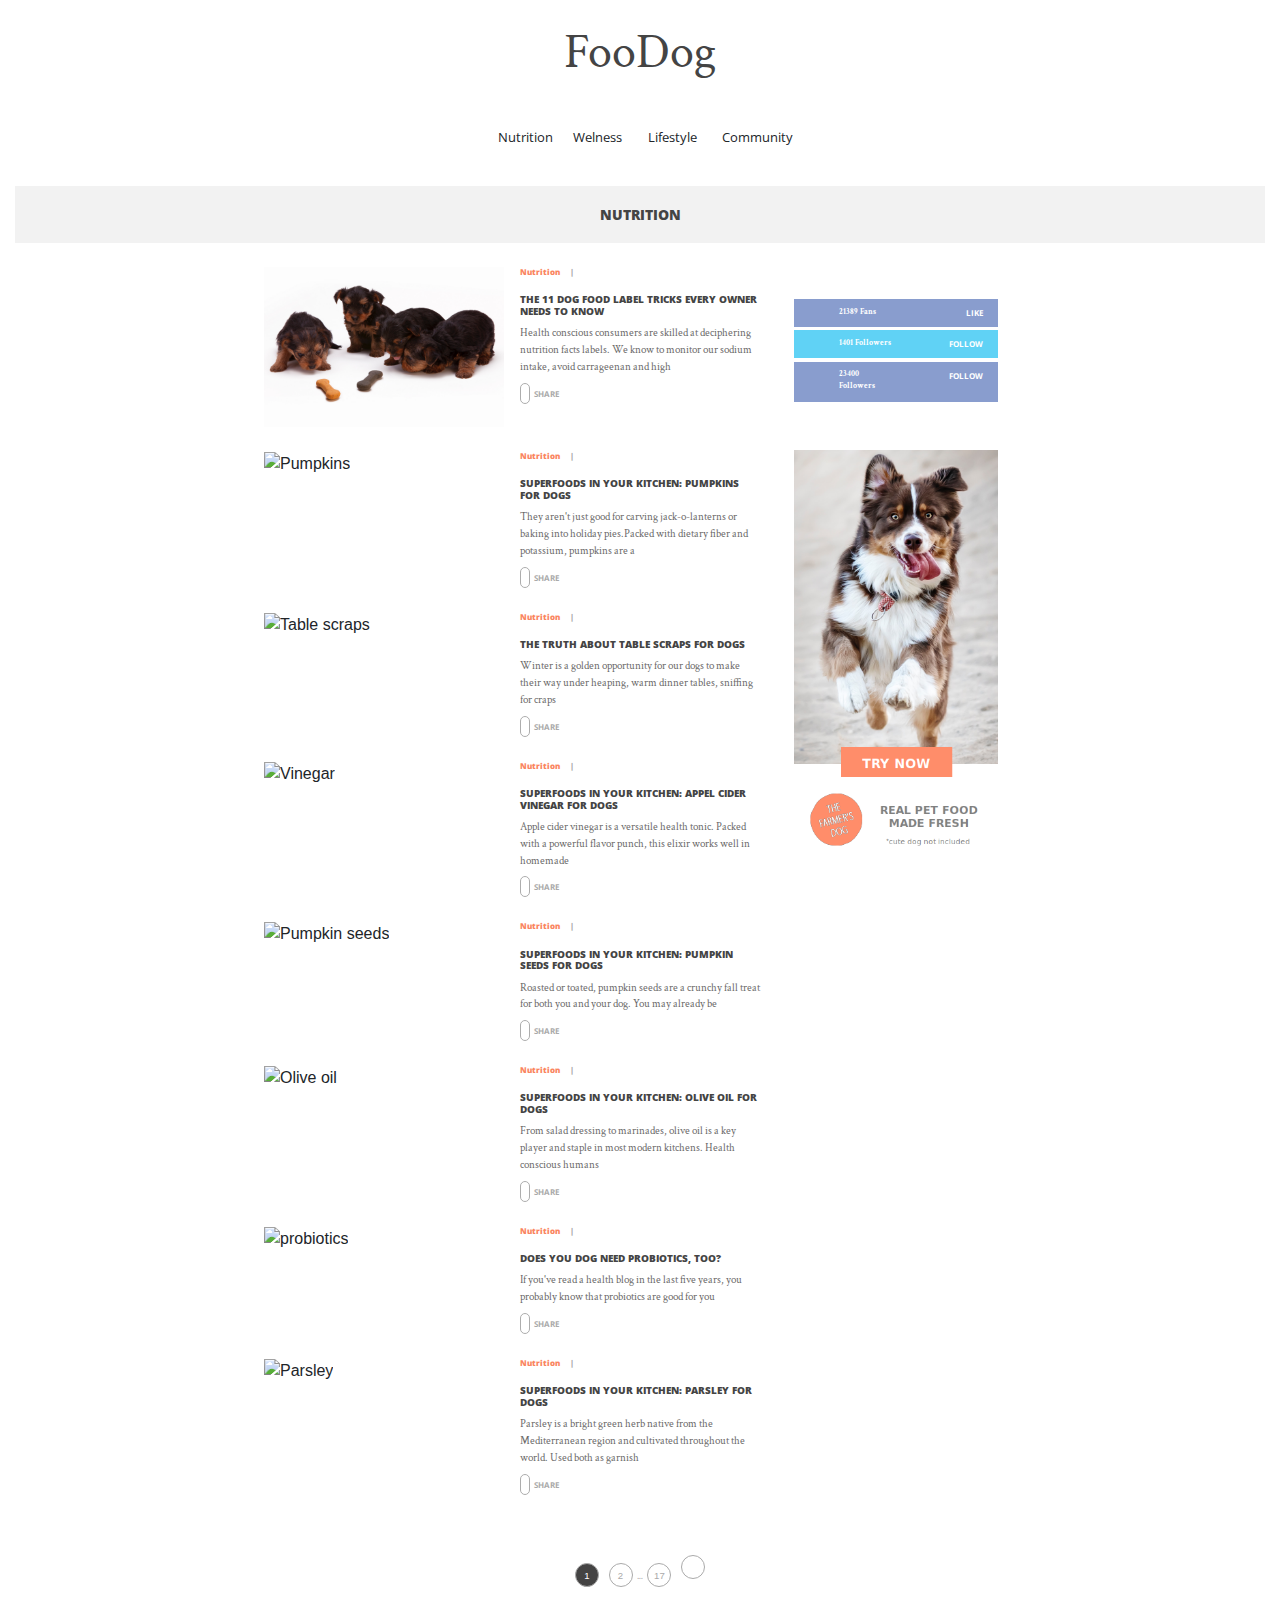
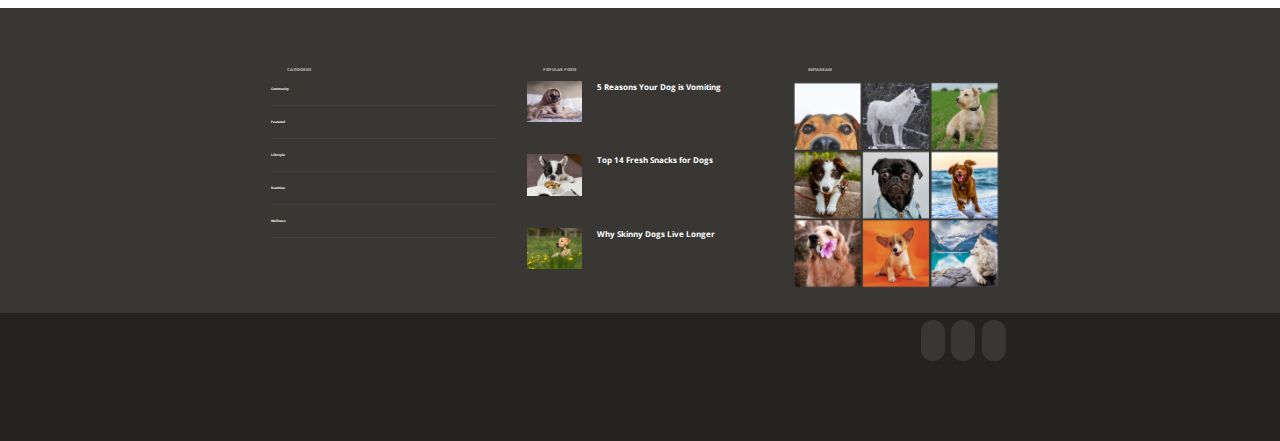
==== nutrition.html @ 689a0df2 "update" ====
<!DOCTYPE html>
<html lang="en">
  <head>
    <meta charset="UTF-8" />
    <meta name="viewport" content="width=device-width, initial-scale=1.0" />
    <meta http-equiv="X-UA-Compatible" content="ie=edge" />
    <title>Nutrition</title>
    <link rel="stylesheet" href="assets/css/style.css" />
    <link
      href="https://fonts.googleapis.com/css?family=Crimson+Text&display=swap"
      rel="stylesheet"
    />
    <link
      href="https://fonts.googleapis.com/css?family=Open+Sans&display=swap"
      rel="stylesheet"
    />
    <script src="https://kit.fontawesome.com/a076d05399.js"></script>
    <link
      rel="stylesheet"
      href="https://stackpath.bootstrapcdn.com/bootstrap/4.3.1/css/bootstrap.min.css"
      integrity="sha384-ggOyR0iXCbMQv3Xipma34MD+dH/1fQ784/j6cY/iJTQUOhcWr7x9JvoRxT2MZw1T"
      crossorigin="anonymous"
    />
  </head>
  <body>
    <!--Entete-->
    <section class="container">
      <article class="row">
        <div class="col-md-12"><h1>FooDog</h1></div>
      </article>
      <nav class="row marge space sans nav_t">
        <div class="col-md-1"><a>Nutrition</a></div>
        <div class="col-md-1"><a>Welness</a></div>
        <div class="col-md-1"><a>Lifestyle</a></div>
        <div class="col-md-1"><a>Community</a></div>
      </nav>
    </section>
    <section class="container-fluid">
        <div class="row">
        <div class="col-md-12"><h3 class="nutri p-0">Nutrition</h3></div>
        <article class="col-md-8">
    </section>
    <!--Main-->
    <section class="container featured">
      <div class="row">
        <article class="col-md-8">
          <article class="row pt-2">
            <div class="col-md-6 p-2">
              <img alt="Dog treats" src="assets/images/dog-food-1.png" />
            </div>
            <div class="col-md-6 p-2">
              <h2>Nutrition <span id="v-line">|</span></h2>
              <h4>
                The 11 dog food label tricks every owner needs to know
              </h4>
              <p class="mb-1">
                Health conscious consumers are skilled at deciphering nutrition
                facts labels. We know to monitor our sodium intake, avoid
                carrageenan and high
              </p>
              <a href=""> <i class="fas fa-share" id="share"></i>share</a>
            </div>
          </article>
          <article class="row pt-2">
            <div class="col-md-6 p-2">
              <img alt="Pumpkins" src="assets/images/pumpkins.png" />
            </div>
            <div class="col-md-6 p-2">
              <h2>Nutrition <span id="v-line">|</span></h2>
              <h4>
                Superfoods in your kitchen: pumpkins for dogs
              </h4>
              <p class="mb-1">
                They aren't just good for carving jack-o-lanterns or baking into
                holiday pies.Packed with dietary fiber and potassium, pumpkins
                are a
              </p>
              <a href=""> <i class="fas fa-share" id="share"></i>share</a>
            </div>
          </article>
          <article class="row pt-2">
            <div class="col-md-6 p-2">
              <img alt="Table scraps" src="assets/images/table-scrap.png" />
            </div>
            <div class="col-md-6 p-2">
              <h2>Nutrition <span id="v-line">|</span></h2>
              <h4>
                The truth about table scraps for dogs
              </h4>
              <p class="mb-1">
                Winter is a golden opportunity for our dogs to make their way
                under heaping, warm dinner tables, sniffing for craps
              </p>
              <a href=""> <i class="fas fa-share" id="share"></i>share</a>
            </div>
          </article>
          <article class="row pt-2">
            <div class="col-md-6 p-2">
              <img alt="Vinegar" src="assets/images/vinegar.png" />
            </div>
            <div class="col-md-6 p-2">
              <h2>Nutrition <span id="v-line">|</span></h2>
              <h4>
                Superfoods in your kitchen: appel cider vinegar for dogs
              </h4>
              <p class="mb-1">
                Apple cider vinegar is a versatile health tonic. Packed with a
                powerful flavor punch, this elixir works well in homemade
              </p>
              <a href=""> <i class="fas fa-share" id="share"></i>share</a>
            </div>
          </article>
          <article class="row pt-2">
            <div class="col-md-6 p-2">
              <img alt="Pumpkin seeds" src="assets/images/pumpkin-seeds.png" />
            </div>
            <div class="col-md-6 p-2">
              <h2>Nutrition <span id="v-line">|</span></h2>
              <h4>
                Superfoods in your kitchen: pumpkin seeds for dogs
              </h4>
              <p class="mb-1">
                Roasted or toated, pumpkin seeds are a crunchy fall treat for
                both you and your dog. You may already be
              </p>
              <a href=""> <i class="fas fa-share" id="share"></i>share</a>
            </div>
          </article>
          <article class="row pt-2">
            <div class="col-md-6 p-2">
              <img alt="Olive oil" src="assets/images/olive-oil.png" />
            </div>
            <div class="col-md-6 p-2">
              <h2>Nutrition <span id="v-line">|</span></h2>
              <h4>
                Superfoods in your kitchen: olive oil for dogs
              </h4>
              <p class="mb-1">
                From salad dressing to marinades, olive oil is a key player and
                staple in most modern kitchens. Health conscious humans
              </p>
              <a href=""> <i class="fas fa-share" id="share"></i>share</a>
            </div>
          </article>
          <article class="row pt-2">
            <div class="col-md-6 p-2">
              <img alt="probiotics" src="assets/images/probiotics.png" />
            </div>
            <div class="col-md-6 p-2">
              <h2>Nutrition <span id="v-line">|</span></h2>
              <h4>
                Does you dog need probiotics, too?
              </h4>
              <p class="mb-1">
                If you've read a health blog in the last five years, you
                probably know that probiotics are good for you
              </p>
              <a href=""> <i class="fas fa-share" id="share"></i>share</a>
            </div>
          </article>
          <article class="row pt-2">
            <div class="col-md-6 p-2">
              <img alt="Parsley" src="assets/images/parsley.png" />
            </div>
            <div class="col-md-6 p-2">
              <h2>Nutrition <span id="v-line">|</span></h2>
              <h4>
                Superfoods in your kitchen: parsley for dogs
              </h4>
              <p class="mb-1">
                Parsley is a bright green herb native from the Mediterranean
                region and cultivated throughout the world. Used both as garnish
              </p>
              <a href=""> <i class="fas fa-share" id="share"></i>share</a>
            </div>
          </article>
        </article>
        <aside class="col-md-4 ">
          <article class="row">
            <div class="col-md-12 n_width">
              <!-- La case Facebook-->
              <div class="row hblue_back mt-5">
                <div class="col-md-1">
                  <i class="fab fa-facebook-f  align-middle"></i>
                </div>
                <div class="col-md text_back">
                  <p>21389 Fans</p>
                </div>
                <div class="col-md text_back txt_right">
                  <a href="">LIKE</a>
                </div>
              </div>
              <!--Fin de la case Facebook-->
              <!--La case Tweeter-->
              <div class="row blue_back">
                <div class="col-md-1">
                  <i class="fab fa-twitter align-middle"></i>
                </div>
                <div class="col-md text_back">
                  <p>1401 Followers</p>
                </div>
                <div class="col-md text_back txt_right">
                  <a href="">FOLLOW</a>
                </div>
              </div>
              <!--Fin de la case Tweeter-->
              <!--La case instagram-->
              <div class="row mb-5 hblue_back">
                <div class="col-md-1">
                  <i class="fab fa-instagram align-middle"></i>
                </div>
                <div class="col-md text_back">
                  <p>23400 Followers</p>
                </div>
                <div class="col-md text_back txt_right">
                  <a href="">FOLLOW</a>
                </div>
              </div>
              <!--Fin de la case instagram-->
            </div>
            <article class="n_width">
              <img alt="Ad" src="assets/images/ad.png" />
            </article>
          </article>
        </aside>
      </div>
    </section>
    <section class="container mt-5">
      <div class="row">
        <section class="col">
          <ul class="pagination">
            <li class="page-num current">
              1
            </li>
            <li class="page-num">
              <a href="#">2</a>
            </li>
            <li class="dots">
              ...
            </li>
            <li class="page-num">
              <a href="#">17</a>
            </li>
            <li class="page-num">
              <a href="#"><i class="fa fa-angle-right"></i></a>
            </li>
          </ul>
        </section>
      </div>
    </section>
    <!--footer 1-->
    <footer class="container-fluid p-0" id="footer1-cont1">
      <section class="container" id="footer1-cont2">
        <div class="row">
          <section class="col-md-4">
            <h6 class="mb-0">CATEGORIES</h6>
            <ul id="footer1-list">
              <li class="list-item">
                Community
              </li>
              <li class="list-item">
                Featured
              </li>
              <li class="list-item">
                Lifestyle
              </li>
              <li class="list-item">
                Nutrition
              </li>
              <li class="list-item">
                Wellness
              </li>
            </ul>
          </section>
          <article class="col-md-4">
            <h6>POPULAR POSTS</h6>
            <article class="row">
              <div class="col-md-4">
                <img
                  class="pictures1"
                  alt="Dog vomit"
                  src="assets/images/vomit-2.png"
                />
              </div>
              <div class="col-md-8 pl-0">
                5 Reasons Your Dog is Vomiting
              </div>
            </article>
            <article class="row">
              <div class="col-md-4">
                <img
                  class="pictures1"
                  alt="Dog eat"
                  src="assets/images/snacks-2.png"
                />
              </div>
              <div class="col-md-8 pl-0">
                Top 14 Fresh Snacks for Dogs
              </div>
            </article>
            <article class="row">
              <div class="col-md-4">
                <img
                  class="pictures1"
                  alt="Skinny dog"
                  src="assets/images/skinny-3.png"
                />
              </div>
              <div class="col-md-8 pl-0">
                Why Skinny Dogs Live Longer
              </div>
            </article>
          </article>
          <article class="col-md-4 flex">
            <h6>INSTAGRAM</h6>
            <img src="assets/images/insta.png" alt="insta" />
          </article>
        </div>
      </section>
    </footer>
    <!--Footer media-->
    <article class="container-fluid p-0" id="footer-media">
      <nav class="container">
        <div class="row">
          <div class="col-md-12 media-icons">
            <i class="fab fa-facebook-f" id="icons"></i>
            <i class="fab fa-twitter" id="icons"></i>
            <i class="fab fa-instagram" id="icons"></i>
          </div>
        </div>
      </nav>
    </article>
  </body>
</html>
---- assets/css/style.css ----
.crim, h1, p {
  font-family: "Crimson Text", serif;
}

.sans, .featured a, h2, h3, h4, h5, h6, .txt_right a, #footer1-cont2 {
  font-family: "Open Sans", sans-serif;
}

.container {
  max-width: 60% !important;
  margin: auto !important;
}

.marge {
  display: -webkit-box;
  display: -ms-flexbox;
  display: flex;
  -ms-flex-pack: distribute;
      justify-content: space-around;
  max-width: 70%;
}

.space {
  position: relative;
  left: 15em;
  padding-left: 1em;
  padding-right: 16em;
  padding-top: 3em;
  padding-bottom: 3em;
}

.n_w {
  width: 120% !important;
  margin-left: -6em !important;
}

.nav_t {
  font-size: 0.8em;
  text-align: center;
}

.rpos {
  position: relative;
  left: 1.4em;
}

.featured a {
  color: #aaa !important;
  text-transform: uppercase;
  font-size: 0.5em;
  font-weight: bold;
}

.nutri {
  background-color: #f2f2f2;
  line-height: 4em;
}

h1 {
  text-align: center;
  margin-top: 0.5em !important;
  color: #444444;
  font-size: 3em !important;
  font-weight: 500 !important;
}

h2 {
  color: #fa8460;
  word-spacing: 1em;
  font-size: 0.5em !important;
  font-weight: 1000 !important;
}

h3 {
  text-align: center;
  text-transform: uppercase;
  padding-top: 0.5em;
  color: #444444;
  font-size: 0.9em !important;
  font-weight: 1000 !important;
}

h4 {
  color: #444444;
  text-transform: uppercase;
  padding-top: 1em;
  font-size: 0.6em !important;
  font-weight: 1000 !important;
}

h5 {
  color: #444444;
  text-transform: uppercase;
  font-size: 0.5em !important;
  font-weight: 1000 !important;
}

h5:after {
  background-color: #f2f2f2;
  content: "";
  display: inline-block;
  height: 0.2em;
  position: relative;
  vertical-align: middle;
  width: 80%;
  left: 0.5em;
}

h6 {
  color: #aaa;
  text-transform: uppercase;
  font-size: 0.5em !important;
  font-weight: 1000 !important;
  margin-left: 1rem;
}

p {
  font-size: 0.7em;
  color: #6b6a6a;
}

.text_back p {
  font-size: 0.5em !important;
  font-weight: bold;
  color: white;
  position: relative;
  top: 0.8em;
}

.txt_right {
  text-align: right !important;
}

.txt_right a {
  color: white !important;
}

a:hover {
  text-decoration: none !important;
}

img {
  width: 100%;
}

#img-oversize {
  width: 120%;
}

.n_width {
  max-width: 80% !important;
  margin: auto;
}

.n_height {
  height: 50%;
}

.blue_back {
  color: white;
  background-color: #60d2f5;
  margin: 0.2em 0em 0.2em 0em;
  vertical-align: middle;
}

.hblue_back {
  background-color: #899dce;
  color: white;
}

#v-line {
  font-size: 1em;
  color: #aaa;
}

#center {
  text-align: center;
}

#share {
  color: black;
  border-radius: 50px;
  border: solid 0.1em #adadad;
  padding: 0.5em;
  margin-right: 0.5em;
}

.pagination {
  -webkit-box-pack: center;
      -ms-flex-pack: center;
          justify-content: center;
  -webkit-box-align: baseline;
      -ms-flex-align: baseline;
          align-items: baseline;
}

.page-num {
  border-radius: 50px;
  margin: 0.5em !important;
  font-size: 0.6em !important;
  border: 0.1em solid #aaa !important;
  width: 2.5em;
  height: 2.5em;
  text-align: center;
  line-height: 2.5em;
}

.current {
  color: white;
  background-color: #444343;
}

.pagination a {
  color: #aaa;
  -webkit-box-align: baseline;
      -ms-flex-align: baseline;
          align-items: baseline;
}

.dots {
  color: #aaa;
  font-size: 0.4em;
  font-weight: bold;
}

#footer1-cont1 {
  background-color: #383734;
}

#footer1-cont2 {
  padding-top: 60px;
  color: white;
  font-weight: bold !important;
  font-size: 0.5em !important;
}

#footer1-list {
  list-style-type: none;
  padding-left: 0;
}

#footer1-list .list-item {
  border-bottom: 0.1rem solid rgba(255, 255, 255, 0.05);
  line-height: 2rem;
  font-size: 0.4em;
}

.pictures1 {
  max-width: 120%;
  max-height: 120%;
  padding-bottom: 2rem;
}

.flex {
  padding: 0em 3em 3em 3em !important;
}

#footer-media {
  height: 8rem;
  background-color: #242321;
}

.media-icons {
  color: white;
  text-align: right;
  padding-top: 1rem;
}

#icons {
  border: 0.8rem solid #383734;
  background-color: #383734;
  border-radius: 3rem;
  margin: 0.2em;
  width: 2.2em;
  height: 2.2em;
  text-align: center;
  line-height: 0.6em;
}

#img_menu img {
  width: 2em;
  position: relative;
  top: 0.4em;
  left: -0.2em;
}

#menu {
  display: -webkit-box;
  display: -ms-flexbox;
  display: flex;
  -webkit-box-orient: vertical !important;
  -webkit-box-direction: normal !important;
      -ms-flex-direction: column !important;
          flex-direction: column !important;
}

#menu a {
  display: none;
  font-size: 1em;
  padding-top: 1em;
  position: relative;
  top: -220px;
  left: -220px;
  -webkit-transition: 1s;
  transition: 1s;
}

#img_menu:hover {
  -webkit-transition: 1s;
  transition: 1s;
}

#img_menu:hover #menu {
  position: absolute;
}

#img_menu:hover #menu a {
  display: block;
  top: 0px;
  left: 0px;
}

.flux {
  display: -webkit-box;
  display: -ms-flexbox;
  display: flex;
  -webkit-box-orient: horizontal;
  -webkit-box-direction: normal;
      -ms-flex-direction: row;
          flex-direction: row;
}

.lower {
  font-size: 12px;
  height: 20px;
}

.flax {
  display: -webkit-box;
  display: -ms-flexbox;
  display: flex;
  -webkit-box-orient: horizontal;
  -webkit-box-direction: normal;
      -ms-flex-direction: row;
          flex-direction: row;
}

.border {
  border: 1px solid black;
}

.black {
  background-color: black;
  color: white;
}

.pos {
  height: 20px;
}

.pos_t {
  position: relative;
  top: -30px;
  left: 40px;
  font-size: 2em;
}

.logo {
  width: 2em;
  height: 2em;
}

.hid {
  display: none;
  -webkit-transition: 1s;
  transition: 1s;
}

.rech:hover .hid {
  display: block;
  -webkit-transition: 1s;
  transition: 1s;
}

.marg {
  margin-top: 2em;
  margin-bottom: 2em;
  position: relative;
  bottom: 2em;
}

.resize {
  height: 3em !important;
}
/*# sourceMappingURL=style.css.map */
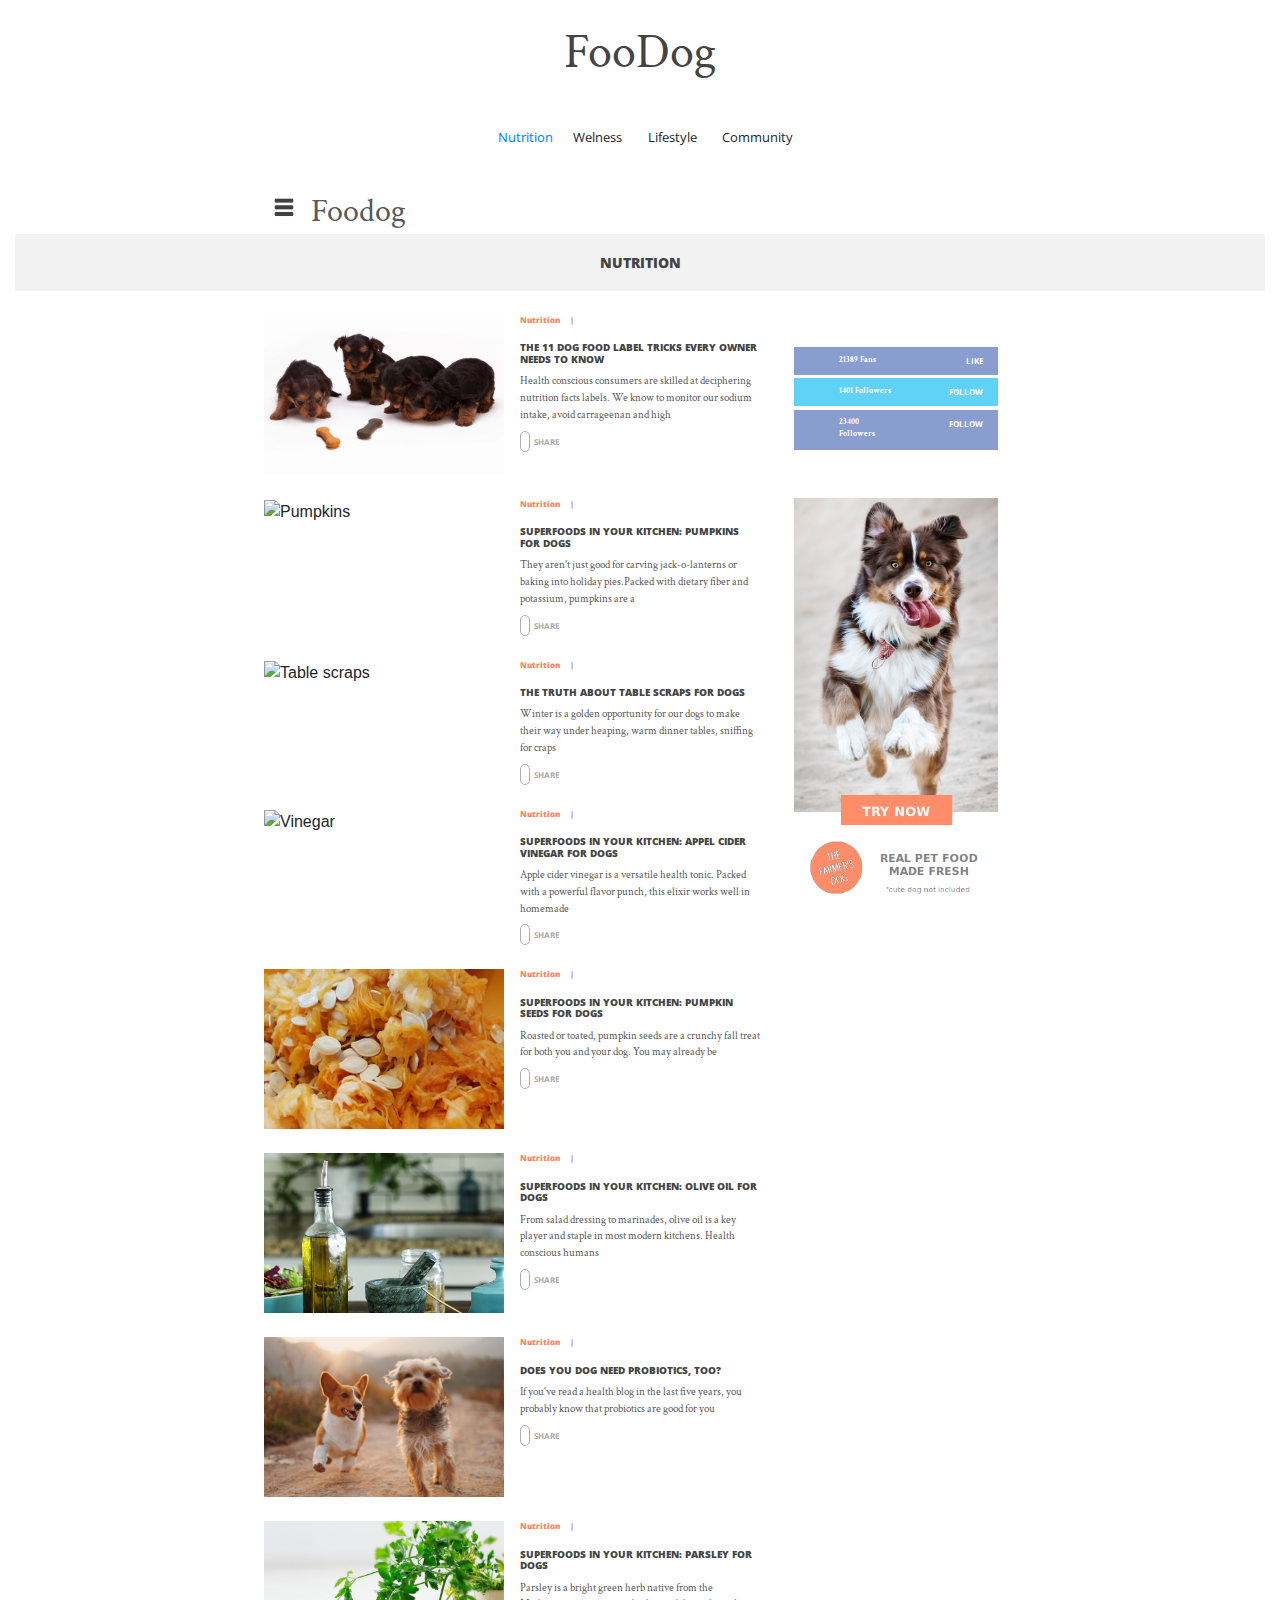
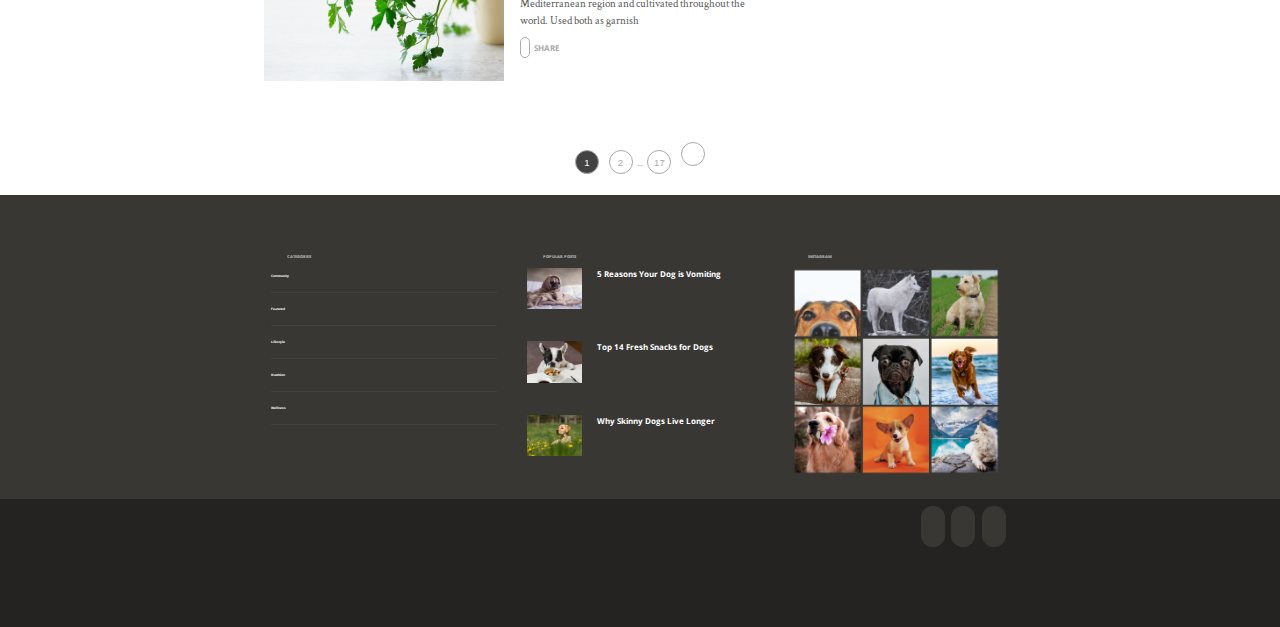
==== commit b5f7e02a: "Ajout" ====
--- a/nutrition.html
+++ b/nutrition.html
@@ -1,334 +1,333 @@
 <!DOCTYPE html>
 <html lang="en">
-  <head>
-    <meta charset="UTF-8" />
-    <meta name="viewport" content="width=device-width, initial-scale=1.0" />
-    <meta http-equiv="X-UA-Compatible" content="ie=edge" />
-    <title>Nutrition</title>
-    <link rel="stylesheet" href="assets/css/style.css" />
-    <link
-      href="https://fonts.googleapis.com/css?family=Crimson+Text&display=swap"
-      rel="stylesheet"
-    />
-    <link
-      href="https://fonts.googleapis.com/css?family=Open+Sans&display=swap"
-      rel="stylesheet"
-    />
-    <script src="https://kit.fontawesome.com/a076d05399.js"></script>
-    <link
-      rel="stylesheet"
-      href="https://stackpath.bootstrapcdn.com/bootstrap/4.3.1/css/bootstrap.min.css"
-      integrity="sha384-ggOyR0iXCbMQv3Xipma34MD+dH/1fQ784/j6cY/iJTQUOhcWr7x9JvoRxT2MZw1T"
-      crossorigin="anonymous"
-    />
-  </head>
-  <body>
-    <!--Entete-->
-    <section class="container">
-      <article class="row">
-        <div class="col-md-12"><h1>FooDog</h1></div>
+
+<head>
+  <meta charset="UTF-8" />
+  <meta name="viewport" content="width=device-width, initial-scale=1.0" />
+  <meta http-equiv="X-UA-Compatible" content="ie=edge" />
+  <title>Nutrition</title>
+  <link rel="stylesheet" href="assets/css/style.css" />
+  <link href="https://fonts.googleapis.com/css?family=Crimson+Text&display=swap" rel="stylesheet" />
+  <link href="https://fonts.googleapis.com/css?family=Open+Sans&display=swap" rel="stylesheet" />
+  <script src="https://kit.fontawesome.com/a076d05399.js"></script>
+  <link rel="stylesheet" href="https://stackpath.bootstrapcdn.com/bootstrap/4.3.1/css/bootstrap.min.css"
+    integrity="sha384-ggOyR0iXCbMQv3Xipma34MD+dH/1fQ784/j6cY/iJTQUOhcWr7x9JvoRxT2MZw1T" crossorigin="anonymous" />
+</head>
+
+<body>
+  <!--Entete-->
+  <section class="container">
+    <article class="row">
+      <div class="col-md-12" id="hidden-mob">
+        <h1>FooDog</h1>
+      </div>
+    </article>
+    <nav class="row marge space sans nav_t" id="hidden-mob">
+      <div class="col-md-1"><a href="nutrition.html">Nutrition</a></div>
+      <div class="col-md-1"><a>Welness</a></div>
+      <div class="col-md-1"><a>Lifestyle</a></div>
+      <div class="col-md-1"><a>Community</a></div>
+    </nav>
+    <nav class="row resize" id="hidden-pc">
+      <div id="img_menu" class="col-md-4">
+        <a><img src="assets/images/menu_ico.png" alt="#"></a>
+        <div id="menu">
+          <a href="nutrition.html">Nutrition</a>
+          <a>Wellness</a>
+          <a>Lifestyle</a>
+          <a>Community</a>
+        </div>
+        <p class="pos_t anim_float">Foodog</h1>
+      </div>
+    </nav>
+  </section>
+  <section class="container-fluid">
+    <div class="row">
+      <div class="col-md-12">
+        <h3 class="nutri p-0">Nutrition</h3>
+      </div>
+      <article class="col-md-8">
+  </section>
+  <!--Main-->
+  <section class="container featured">
+    <div class="row">
+      <article class="col-md-8">
+
+        <article class="row pt-2">
+          <div class="col-md-6 p-2">
+            <a href="single.html"><img alt="Dog treats" src="assets/images/dog-food-1.png" />
+            </a></div>
+          <div class="col-md-6 p-2">
+            <h2>Nutrition <span id="v-line">|</span></h2>
+            <h4>
+              The 11 dog food label tricks every owner needs to know
+            </h4>
+            <p class="mb-1">
+              Health conscious consumers are skilled at deciphering nutrition
+              facts labels. We know to monitor our sodium intake, avoid
+              carrageenan and high
+            </p>
+            <a href=""> <i class="fas fa-share" id="share"></i>share</a>
+          </div>
+        </article>
+
+        <article class="row pt-2">
+          <div class="col-md-6 p-2">
+            <img alt="Pumpkins" src="assets/images/pumpkins.png" />
+          </div>
+          <div class="col-md-6 p-2">
+            <h2>Nutrition <span id="v-line">|</span></h2>
+            <h4>
+              Superfoods in your kitchen: pumpkins for dogs
+            </h4>
+            <p class="mb-1">
+              They aren't just good for carving jack-o-lanterns or baking into
+              holiday pies.Packed with dietary fiber and potassium, pumpkins
+              are a
+            </p>
+            <a href=""> <i class="fas fa-share" id="share"></i>share</a>
+          </div>
+        </article>
+        <article class="row pt-2">
+          <div class="col-md-6 p-2">
+            <img alt="Table scraps" src="assets/images/table-scrap.png" />
+          </div>
+          <div class="col-md-6 p-2">
+            <h2>Nutrition <span id="v-line">|</span></h2>
+            <h4>
+              The truth about table scraps for dogs
+            </h4>
+            <p class="mb-1">
+              Winter is a golden opportunity for our dogs to make their way
+              under heaping, warm dinner tables, sniffing for craps
+            </p>
+            <a href=""> <i class="fas fa-share" id="share"></i>share</a>
+          </div>
+        </article>
+        <article class="row pt-2">
+          <div class="col-md-6 p-2">
+            <img alt="Vinegar" src="assets/images/vinegar.png" />
+          </div>
+          <div class="col-md-6 p-2">
+            <h2>Nutrition <span id="v-line">|</span></h2>
+            <h4>
+              Superfoods in your kitchen: appel cider vinegar for dogs
+            </h4>
+            <p class="mb-1">
+              Apple cider vinegar is a versatile health tonic. Packed with a
+              powerful flavor punch, this elixir works well in homemade
+            </p>
+            <a href=""> <i class="fas fa-share" id="share"></i>share</a>
+          </div>
+        </article>
+        <article class="row pt-2">
+          <div class="col-md-6 p-2">
+            <img alt="Pumpkin seeds" src="assets/images/pumpkin-seeds.png" />
+          </div>
+          <div class="col-md-6 p-2">
+            <h2>Nutrition <span id="v-line">|</span></h2>
+            <h4>
+              Superfoods in your kitchen: pumpkin seeds for dogs
+            </h4>
+            <p class="mb-1">
+              Roasted or toated, pumpkin seeds are a crunchy fall treat for
+              both you and your dog. You may already be
+            </p>
+            <a href=""> <i class="fas fa-share" id="share"></i>share</a>
+          </div>
+        </article>
+        <article class="row pt-2">
+          <div class="col-md-6 p-2">
+            <img alt="Olive oil" src="assets/images/olive-oil.png" />
+          </div>
+          <div class="col-md-6 p-2">
+            <h2>Nutrition <span id="v-line">|</span></h2>
+            <h4>
+              Superfoods in your kitchen: olive oil for dogs
+            </h4>
+            <p class="mb-1">
+              From salad dressing to marinades, olive oil is a key player and
+              staple in most modern kitchens. Health conscious humans
+            </p>
+            <a href=""> <i class="fas fa-share" id="share"></i>share</a>
+          </div>
+        </article>
+        <article class="row pt-2">
+          <div class="col-md-6 p-2">
+            <img alt="probiotics" src="assets/images/probiotics.png" />
+          </div>
+          <div class="col-md-6 p-2">
+            <h2>Nutrition <span id="v-line">|</span></h2>
+            <h4>
+              Does you dog need probiotics, too?
+            </h4>
+            <p class="mb-1">
+              If you've read a health blog in the last five years, you
+              probably know that probiotics are good for you
+            </p>
+            <a href=""> <i class="fas fa-share" id="share"></i>share</a>
+          </div>
+        </article>
+        <article class="row pt-2">
+          <div class="col-md-6 p-2">
+            <img alt="Parsley" src="assets/images/parsley.png" />
+          </div>
+          <div class="col-md-6 p-2">
+            <h2>Nutrition <span id="v-line">|</span></h2>
+            <h4>
+              Superfoods in your kitchen: parsley for dogs
+            </h4>
+            <p class="mb-1">
+              Parsley is a bright green herb native from the Mediterranean
+              region and cultivated throughout the world. Used both as garnish
+            </p>
+            <a href=""> <i class="fas fa-share" id="share"></i>share</a>
+          </div>
+        </article>
       </article>
-      <nav class="row marge space sans nav_t">
-        <div class="col-md-1"><a>Nutrition</a></div>
-        <div class="col-md-1"><a>Welness</a></div>
-        <div class="col-md-1"><a>Lifestyle</a></div>
-        <div class="col-md-1"><a>Community</a></div>
-      </nav>
-    </section>
-    <section class="container-fluid">
-        <div class="row">
-        <div class="col-md-12"><h3 class="nutri p-0">Nutrition</h3></div>
-        <article class="col-md-8">
-    </section>
-    <!--Main-->
-    <section class="container featured">
+      <aside class="col-md-4 ">
+        <article class="row">
+          <div class="col-md-12 n_width">
+            <!-- La case Facebook-->
+            <div class="row hblue_back mt-5">
+              <div class="col-md-1">
+                <i class="fab fa-facebook-f  align-middle"></i>
+              </div>
+              <div class="col-md text_back">
+                <p>21389 Fans</p>
+              </div>
+              <div class="col-md text_back txt_right">
+                <a href="">LIKE</a>
+              </div>
+            </div>
+            <!--Fin de la case Facebook-->
+            <!--La case Tweeter-->
+            <div class="row blue_back">
+              <div class="col-md-1">
+                <i class="fab fa-twitter align-middle"></i>
+              </div>
+              <div class="col-md text_back">
+                <p>1401 Followers</p>
+              </div>
+              <div class="col-md text_back txt_right">
+                <a href="">FOLLOW</a>
+              </div>
+            </div>
+            <!--Fin de la case Tweeter-->
+            <!--La case instagram-->
+            <div class="row mb-5 hblue_back">
+              <div class="col-md-1">
+                <i class="fab fa-instagram align-middle"></i>
+              </div>
+              <div class="col-md text_back">
+                <p>23400 Followers</p>
+              </div>
+              <div class="col-md text_back txt_right">
+                <a href="">FOLLOW</a>
+              </div>
+            </div>
+            <!--Fin de la case instagram-->
+          </div>
+          <article class="n_width">
+            <img alt="Ad" src="assets/images/ad.png" />
+          </article>
+        </article>
+      </aside>
+    </div>
+  </section>
+  <section class="container mt-5">
+    <div class="row">
+      <section class="col">
+        <ul class="pagination">
+          <li class="page-num current">
+            1
+          </li>
+          <li class="page-num">
+            <a href="#">2</a>
+          </li>
+          <li class="dots">
+            ...
+          </li>
+          <li class="page-num">
+            <a href="#">17</a>
+          </li>
+          <li class="page-num">
+            <a href="#"><i class="fa fa-angle-right"></i></a>
+          </li>
+        </ul>
+      </section>
+    </div>
+  </section>
+  <!--footer 1-->
+  <footer class="container-fluid p-0" id="footer1-cont1">
+    <section class="container" id="footer1-cont2">
       <div class="row">
-        <article class="col-md-8">
-          <article class="row pt-2">
-            <div class="col-md-6 p-2">
-              <img alt="Dog treats" src="assets/images/dog-food-1.png" />
-            </div>
-            <div class="col-md-6 p-2">
-              <h2>Nutrition <span id="v-line">|</span></h2>
-              <h4>
-                The 11 dog food label tricks every owner needs to know
-              </h4>
-              <p class="mb-1">
-                Health conscious consumers are skilled at deciphering nutrition
-                facts labels. We know to monitor our sodium intake, avoid
-                carrageenan and high
-              </p>
-              <a href=""> <i class="fas fa-share" id="share"></i>share</a>
-            </div>
-          </article>
-          <article class="row pt-2">
-            <div class="col-md-6 p-2">
-              <img alt="Pumpkins" src="assets/images/pumpkins.png" />
-            </div>
-            <div class="col-md-6 p-2">
-              <h2>Nutrition <span id="v-line">|</span></h2>
-              <h4>
-                Superfoods in your kitchen: pumpkins for dogs
-              </h4>
-              <p class="mb-1">
-                They aren't just good for carving jack-o-lanterns or baking into
-                holiday pies.Packed with dietary fiber and potassium, pumpkins
-                are a
-              </p>
-              <a href=""> <i class="fas fa-share" id="share"></i>share</a>
-            </div>
-          </article>
-          <article class="row pt-2">
-            <div class="col-md-6 p-2">
-              <img alt="Table scraps" src="assets/images/table-scrap.png" />
-            </div>
-            <div class="col-md-6 p-2">
-              <h2>Nutrition <span id="v-line">|</span></h2>
-              <h4>
-                The truth about table scraps for dogs
-              </h4>
-              <p class="mb-1">
-                Winter is a golden opportunity for our dogs to make their way
-                under heaping, warm dinner tables, sniffing for craps
-              </p>
-              <a href=""> <i class="fas fa-share" id="share"></i>share</a>
-            </div>
-          </article>
-          <article class="row pt-2">
-            <div class="col-md-6 p-2">
-              <img alt="Vinegar" src="assets/images/vinegar.png" />
-            </div>
-            <div class="col-md-6 p-2">
-              <h2>Nutrition <span id="v-line">|</span></h2>
-              <h4>
-                Superfoods in your kitchen: appel cider vinegar for dogs
-              </h4>
-              <p class="mb-1">
-                Apple cider vinegar is a versatile health tonic. Packed with a
-                powerful flavor punch, this elixir works well in homemade
-              </p>
-              <a href=""> <i class="fas fa-share" id="share"></i>share</a>
-            </div>
-          </article>
-          <article class="row pt-2">
-            <div class="col-md-6 p-2">
-              <img alt="Pumpkin seeds" src="assets/images/pumpkin-seeds.png" />
-            </div>
-            <div class="col-md-6 p-2">
-              <h2>Nutrition <span id="v-line">|</span></h2>
-              <h4>
-                Superfoods in your kitchen: pumpkin seeds for dogs
-              </h4>
-              <p class="mb-1">
-                Roasted or toated, pumpkin seeds are a crunchy fall treat for
-                both you and your dog. You may already be
-              </p>
-              <a href=""> <i class="fas fa-share" id="share"></i>share</a>
-            </div>
-          </article>
-          <article class="row pt-2">
-            <div class="col-md-6 p-2">
-              <img alt="Olive oil" src="assets/images/olive-oil.png" />
-            </div>
-            <div class="col-md-6 p-2">
-              <h2>Nutrition <span id="v-line">|</span></h2>
-              <h4>
-                Superfoods in your kitchen: olive oil for dogs
-              </h4>
-              <p class="mb-1">
-                From salad dressing to marinades, olive oil is a key player and
-                staple in most modern kitchens. Health conscious humans
-              </p>
-              <a href=""> <i class="fas fa-share" id="share"></i>share</a>
-            </div>
-          </article>
-          <article class="row pt-2">
-            <div class="col-md-6 p-2">
-              <img alt="probiotics" src="assets/images/probiotics.png" />
-            </div>
-            <div class="col-md-6 p-2">
-              <h2>Nutrition <span id="v-line">|</span></h2>
-              <h4>
-                Does you dog need probiotics, too?
-              </h4>
-              <p class="mb-1">
-                If you've read a health blog in the last five years, you
-                probably know that probiotics are good for you
-              </p>
-              <a href=""> <i class="fas fa-share" id="share"></i>share</a>
-            </div>
-          </article>
-          <article class="row pt-2">
-            <div class="col-md-6 p-2">
-              <img alt="Parsley" src="assets/images/parsley.png" />
-            </div>
-            <div class="col-md-6 p-2">
-              <h2>Nutrition <span id="v-line">|</span></h2>
-              <h4>
-                Superfoods in your kitchen: parsley for dogs
-              </h4>
-              <p class="mb-1">
-                Parsley is a bright green herb native from the Mediterranean
-                region and cultivated throughout the world. Used both as garnish
-              </p>
-              <a href=""> <i class="fas fa-share" id="share"></i>share</a>
-            </div>
-          </article>
-        </article>
-        <aside class="col-md-4 ">
-          <article class="row">
-            <div class="col-md-12 n_width">
-              <!-- La case Facebook-->
-              <div class="row hblue_back mt-5">
-                <div class="col-md-1">
-                  <i class="fab fa-facebook-f  align-middle"></i>
-                </div>
-                <div class="col-md text_back">
-                  <p>21389 Fans</p>
-                </div>
-                <div class="col-md text_back txt_right">
-                  <a href="">LIKE</a>
-                </div>
-              </div>
-              <!--Fin de la case Facebook-->
-              <!--La case Tweeter-->
-              <div class="row blue_back">
-                <div class="col-md-1">
-                  <i class="fab fa-twitter align-middle"></i>
-                </div>
-                <div class="col-md text_back">
-                  <p>1401 Followers</p>
-                </div>
-                <div class="col-md text_back txt_right">
-                  <a href="">FOLLOW</a>
-                </div>
-              </div>
-              <!--Fin de la case Tweeter-->
-              <!--La case instagram-->
-              <div class="row mb-5 hblue_back">
-                <div class="col-md-1">
-                  <i class="fab fa-instagram align-middle"></i>
-                </div>
-                <div class="col-md text_back">
-                  <p>23400 Followers</p>
-                </div>
-                <div class="col-md text_back txt_right">
-                  <a href="">FOLLOW</a>
-                </div>
-              </div>
-              <!--Fin de la case instagram-->
-            </div>
-            <article class="n_width">
-              <img alt="Ad" src="assets/images/ad.png" />
-            </article>
-          </article>
-        </aside>
-      </div>
-    </section>
-    <section class="container mt-5">
-      <div class="row">
-        <section class="col">
-          <ul class="pagination">
-            <li class="page-num current">
-              1
-            </li>
-            <li class="page-num">
-              <a href="#">2</a>
-            </li>
-            <li class="dots">
-              ...
-            </li>
-            <li class="page-num">
-              <a href="#">17</a>
-            </li>
-            <li class="page-num">
-              <a href="#"><i class="fa fa-angle-right"></i></a>
+        <section class="col-md-4">
+          <h6 class="mb-0">CATEGORIES</h6>
+          <ul id="footer1-list">
+            <li class="list-item">
+              Community
+            </li>
+            <li class="list-item">
+              Featured
+            </li>
+            <li class="list-item">
+              Lifestyle
+            </li>
+            <li class="list-item">
+              Nutrition
+            </li>
+            <li class="list-item">
+              Wellness
             </li>
           </ul>
         </section>
+        <article class="col-md-4">
+          <h6>POPULAR POSTS</h6>
+          <article class="row">
+            <div class="col-md-4">
+              <img class="pictures1" alt="Dog vomit" src="assets/images/vomit-2.png" />
+            </div>
+            <div class="col-md-8 pl-0">
+              5 Reasons Your Dog is Vomiting
+            </div>
+          </article>
+          <article class="row">
+            <div class="col-md-4">
+              <img class="pictures1" alt="Dog eat" src="assets/images/snacks-2.png" />
+            </div>
+            <div class="col-md-8 pl-0">
+              Top 14 Fresh Snacks for Dogs
+            </div>
+          </article>
+          <article class="row">
+            <div class="col-md-4">
+              <img class="pictures1" alt="Skinny dog" src="assets/images/skinny-3.png" />
+            </div>
+            <div class="col-md-8 pl-0">
+              Why Skinny Dogs Live Longer
+            </div>
+          </article>
+        </article>
+        <article class="col-md-4 flex">
+          <h6>INSTAGRAM</h6>
+          <img src="assets/images/insta.png" alt="insta" />
+        </article>
       </div>
     </section>
-    <!--footer 1-->
-    <footer class="container-fluid p-0" id="footer1-cont1">
-      <section class="container" id="footer1-cont2">
-        <div class="row">
-          <section class="col-md-4">
-            <h6 class="mb-0">CATEGORIES</h6>
-            <ul id="footer1-list">
-              <li class="list-item">
-                Community
-              </li>
-              <li class="list-item">
-                Featured
-              </li>
-              <li class="list-item">
-                Lifestyle
-              </li>
-              <li class="list-item">
-                Nutrition
-              </li>
-              <li class="list-item">
-                Wellness
-              </li>
-            </ul>
-          </section>
-          <article class="col-md-4">
-            <h6>POPULAR POSTS</h6>
-            <article class="row">
-              <div class="col-md-4">
-                <img
-                  class="pictures1"
-                  alt="Dog vomit"
-                  src="assets/images/vomit-2.png"
-                />
-              </div>
-              <div class="col-md-8 pl-0">
-                5 Reasons Your Dog is Vomiting
-              </div>
-            </article>
-            <article class="row">
-              <div class="col-md-4">
-                <img
-                  class="pictures1"
-                  alt="Dog eat"
-                  src="assets/images/snacks-2.png"
-                />
-              </div>
-              <div class="col-md-8 pl-0">
-                Top 14 Fresh Snacks for Dogs
-              </div>
-            </article>
-            <article class="row">
-              <div class="col-md-4">
-                <img
-                  class="pictures1"
-                  alt="Skinny dog"
-                  src="assets/images/skinny-3.png"
-                />
-              </div>
-              <div class="col-md-8 pl-0">
-                Why Skinny Dogs Live Longer
-              </div>
-            </article>
-          </article>
-          <article class="col-md-4 flex">
-            <h6>INSTAGRAM</h6>
-            <img src="assets/images/insta.png" alt="insta" />
-          </article>
+  </footer>
+  <!--Footer media-->
+  <article class="container-fluid p-0" id="footer-media">
+    <nav class="container">
+      <div class="row">
+        <div class="col-md-12 media-icons">
+          <i class="fab fa-facebook-f" id="icons"></i>
+          <i class="fab fa-twitter" id="icons"></i>
+          <i class="fab fa-instagram" id="icons"></i>
         </div>
-      </section>
-    </footer>
-    <!--Footer media-->
-    <article class="container-fluid p-0" id="footer-media">
-      <nav class="container">
-        <div class="row">
-          <div class="col-md-12 media-icons">
-            <i class="fab fa-facebook-f" id="icons"></i>
-            <i class="fab fa-twitter" id="icons"></i>
-            <i class="fab fa-instagram" id="icons"></i>
-          </div>
-        </div>
-      </nav>
-    </article>
-  </body>
-</html>
+      </div>
+    </nav>
+  </article>
+</body>
+
+</html>--- a/assets/css/style.css
+++ b/assets/css/style.css
@@ -1,8 +1,9 @@
+@charset "UTF-8";
 .crim, h1, p {
   font-family: "Crimson Text", serif;
 }
 
-.sans, .featured a, h2, h3, h4, h5, h6, .txt_right a, #footer1-cont2 {
+.sans, .featured a, h2, h3, h4, h5, h6, .txt_right a, #footer1-cont2, .author, .boutons, #sign, #comment, #titre, #newsletter-2, #newsletter-1, #form-text {
   font-family: "Open Sans", sans-serif;
 }
 
@@ -45,7 +46,7 @@
 }
 
 .featured a {
-  color: #aaa !important;
+  color: #aaaaaa !important;
   text-transform: uppercase;
   font-size: 0.5em;
   font-weight: bold;
@@ -107,7 +108,7 @@
 }
 
 h6 {
-  color: #aaa;
+  color: #aaaaaa;
   text-transform: uppercase;
   font-size: 0.5em !important;
   font-weight: 1000 !important;
@@ -116,7 +117,7 @@
 
 p {
   font-size: 0.7em;
-  color: #6b6a6a;
+  color: #585858;
 }
 
 .text_back p {
@@ -170,7 +171,7 @@
 
 #v-line {
   font-size: 1em;
-  color: #aaa;
+  color: #aaaaaa;
 }
 
 #center {
@@ -185,6 +186,7 @@
   margin-right: 0.5em;
 }
 
+/*code morgane pour la pagination chiffres ronds */
 .pagination {
   -webkit-box-pack: center;
       -ms-flex-pack: center;
@@ -194,11 +196,18 @@
           align-items: baseline;
 }
 
+.pagination a {
+  color: #aaaaaa;
+  -webkit-box-align: baseline;
+      -ms-flex-align: baseline;
+          align-items: baseline;
+}
+
 .page-num {
   border-radius: 50px;
   margin: 0.5em !important;
   font-size: 0.6em !important;
-  border: 0.1em solid #aaa !important;
+  border: 0.1em solid #aaaaaa !important;
   width: 2.5em;
   height: 2.5em;
   text-align: center;
@@ -210,19 +219,14 @@
   background-color: #444343;
 }
 
-.pagination a {
-  color: #aaa;
-  -webkit-box-align: baseline;
-      -ms-flex-align: baseline;
-          align-items: baseline;
-}
-
 .dots {
-  color: #aaa;
+  color: #aaaaaa;
   font-size: 0.4em;
   font-weight: bold;
 }
 
+/* fin */
+/* code max pour les footers */
 #footer1-cont1 {
   background-color: #383734;
 }
@@ -277,6 +281,8 @@
   line-height: 0.6em;
 }
 
+/*fin*/
+/*code anteo pour la barre supérieure des menus dans la single */
 #img_menu img {
   width: 2em;
   position: relative;
@@ -288,10 +294,7 @@
   display: -webkit-box;
   display: -ms-flexbox;
   display: flex;
-  -webkit-box-orient: vertical !important;
-  -webkit-box-direction: normal !important;
-      -ms-flex-direction: column !important;
-          flex-direction: column !important;
+  bolderflex-direction: column !important;
 }
 
 #menu a {
@@ -389,7 +392,113 @@
   bottom: 2em;
 }
 
+/* fin */
+/* barre supérieure des menus dans la single */
 .resize {
   height: 3em !important;
 }
+
+/* logo + "by: THE FARMER'S DOG" sous l'image dans la single */
+.n_size {
+  width: 20%;
+}
+
+.author {
+  font-size: 0.5em;
+  font-weight: bold !important;
+  color: #aaaaaa;
+}
+
+/* fin */
+/* règles pour les liens réseaux sociaux */
+.social-round {
+  border-radius: 50px;
+  width: 2.5em;
+  height: 2.5em;
+  line-height: 2.5em !important;
+  text-align: center;
+}
+
+.social-rectangle {
+  padding: 0.5em 1em 0.5em 1em;
+  text-align: center;
+  border-radius: 2px;
+}
+
+#share2 {
+  color: #555555 !important;
+}
+
+#fb {
+  background-color: #899dce;
+  color: white !important;
+}
+
+#twitter {
+  background-color: #60d2f5;
+  color: white !important;
+}
+
+#pinterest {
+  background-color: #f74c53;
+  color: white !important;
+}
+
+#social-dark {
+  background-color: #555555;
+  color: white !important;
+}
+
+.boutons, #sign, #comment {
+  text-transform: uppercase;
+  font-size: 0.6em;
+  font-weight: bold;
+  border-style: none !important;
+  border-radius: 0px;
+  padding: 0.8em 3em 0.8em 3em;
+}
+
+#sign {
+  background-color: #fa8460;
+  color: white !important;
+}
+
+#comment {
+  background-color: black;
+  color: white !important;
+}
+
+/* fin */
+/* soustitres paragraphes single */
+#titre {
+  font-size: 0.7em;
+  font-weight: 1000 !important;
+  padding-top: 1em;
+  color: #383838;
+}
+
+/* texte inscription newsletter */
+#newsletter-2, #newsletter-1 {
+  font-size: 0.6em;
+  font-weight: bold;
+}
+
+#newsletter-1 {
+  font-size: 1.1em;
+  color: #383838;
+}
+
+/* fin */
+/* texte pour les placeholders */
+#form-text {
+  font-size: 0.6em;
+  padding: 0.5em 5em 0.5em 1em;
+}
+
+/* formulaire comment */
+.in_l {
+  width: 100%;
+  height: 20em;
+  margin-bottom: 2em;
+}
 /*# sourceMappingURL=style.css.map */